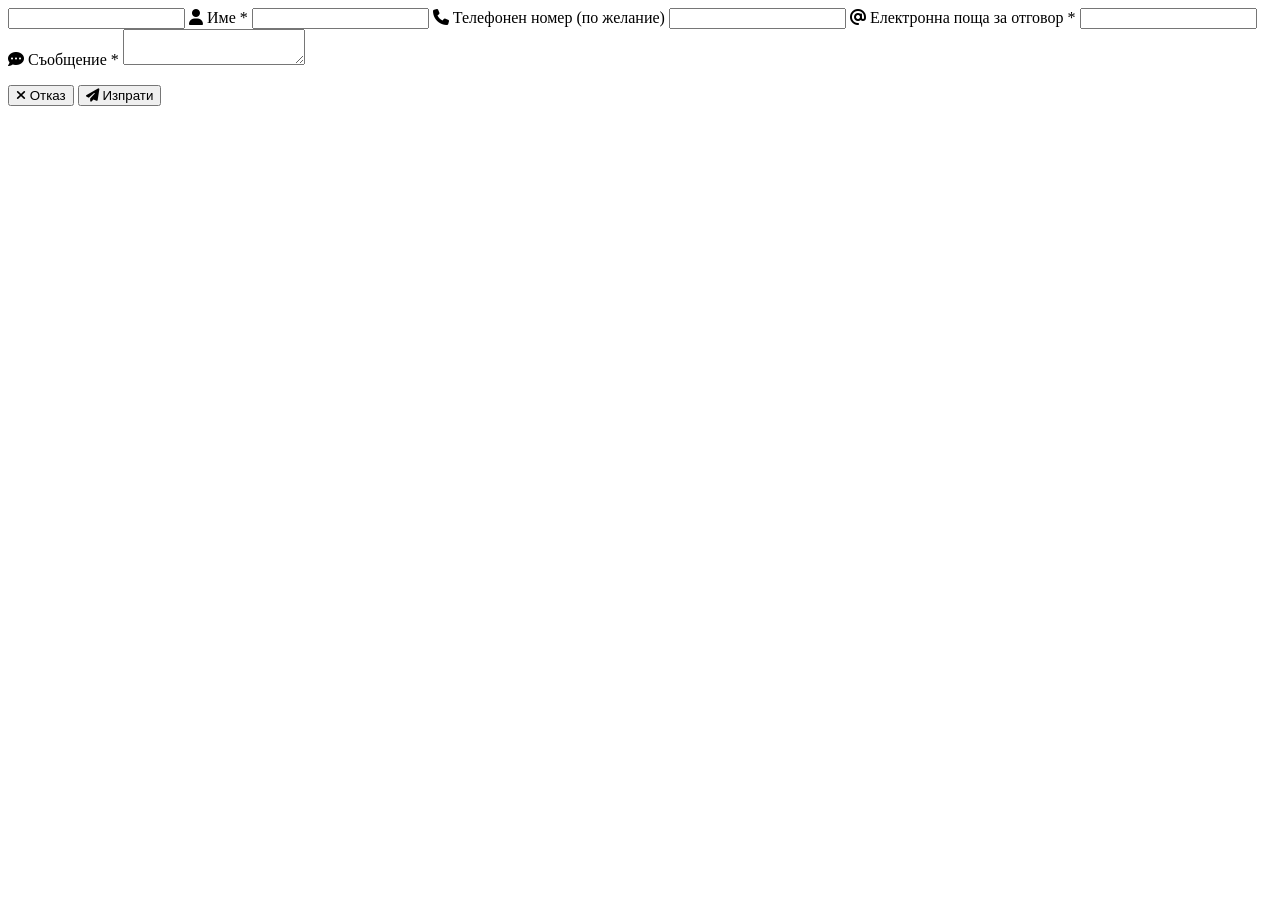
==== public/index.html @ 3ab9017a "Create index.html" ====
<!doctype html>
<html lang="bg">
<head>
<meta charset="utf-8">
<meta name="viewport" content="width=device-width, initial-scale=1">
<meta name="robots" content="noindex">
<title>Формуляр за Контакт</title>
<link rel="stylesheet" href="https://cdnjs.cloudflare.com/ajax/libs/font-awesome/6.5.0/css/all.min.css">
<link rel="stylesheet" href="styles.css">
</head>
<body>
<div class="wrap">
  <form id="contact-form" novalidate>
    <!-- honeypot: невидимо за хора, ботовете го попълват -->
    <input type="text" id="website" name="website" class="hp" tabindex="-1" autocomplete="off">

    <label><i class="fas fa-user"></i> Име <span class="required">*</span></label>
    <input type="text" id="name" maxlength="100" required>

    <label><i class="fas fa-phone"></i> Телефонен номер (по желание)</label>
    <input type="tel" id="phone" maxlength="50">

    <label><i class="fas fa-at"></i> Електронна поща за отговор <span class="required">*</span></label>
    <input type="email" id="email" maxlength="200" required>

    <label><i class="fas fa-comment-dots"></i> Съобщение <span class="required">*</span></label>
    <textarea id="message" maxlength="3000" required></textarea>

    <p class="status" id="status" role="status"></p>

    <div class="modal-actions">
      <button type="button" class="btn btn-outline" id="cancel-btn"><i class="fas fa-times"></i> Отказ</button>
      <button type="submit" class="btn btn-primary" id="submit-btn"><i class="fas fa-paper-plane"></i> Изпрати</button>
    </div>
  </form>

  <div class="contact-ok" id="success" hidden>
    <div class="big">✅</div>
    <h3>Съобщението е изпратено!</h3>
    <p>Ще отговорим на посочената електронна поща възможно най-скоро.</p>
    <div class="modal-actions" style="justify-content:center;">
      <button type="button" class="btn btn-outline" id="close-btn"><i class="fas fa-check"></i> Затвори</button>
    </div>
  </div>
</div>

<script src="form.js"></script>
</body>
</html>
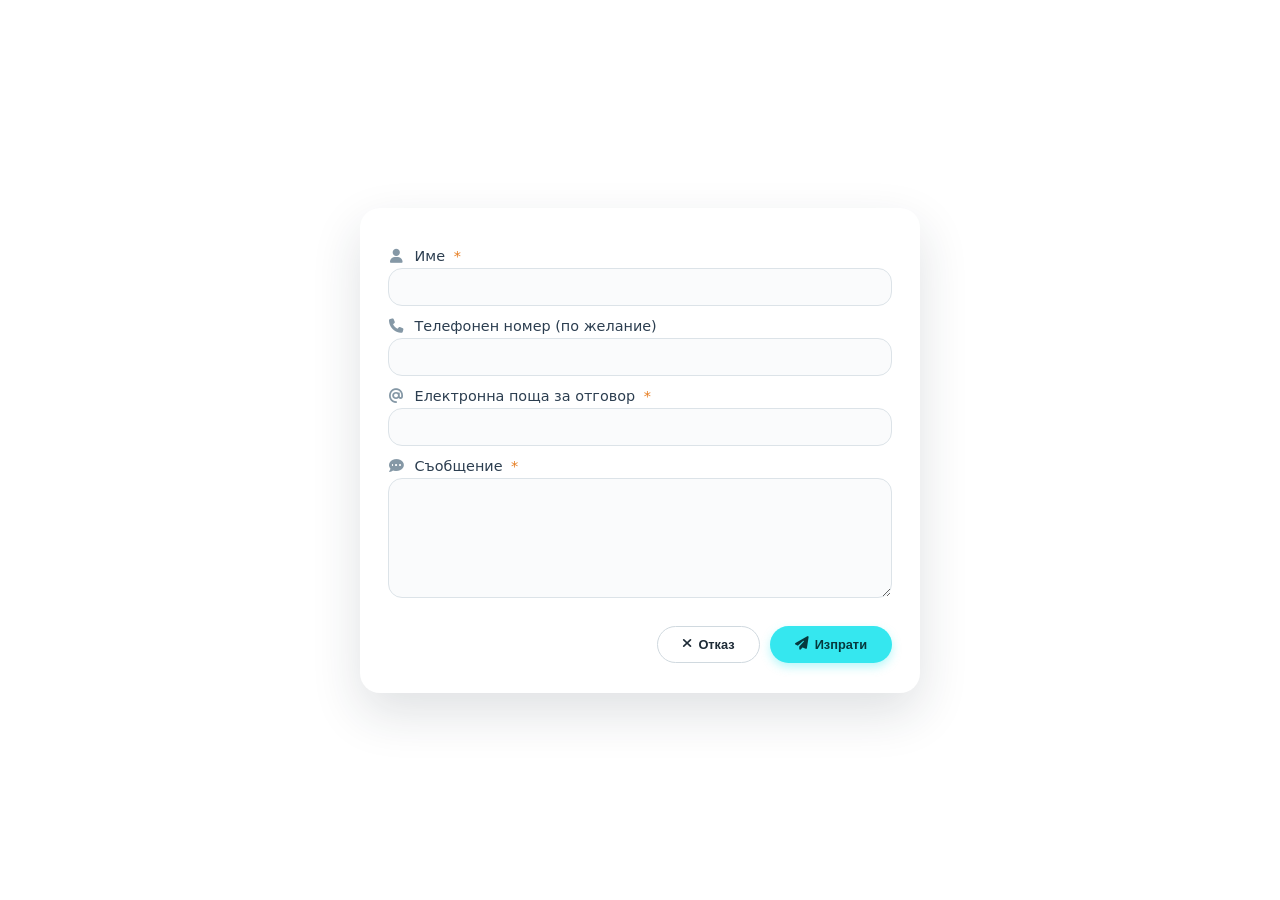
==== commit 922bccaf: "Add favicon link to index.html" ====
--- a/public/index.html
+++ b/public/index.html
@@ -4,6 +4,7 @@
 <meta charset="utf-8">
 <meta name="viewport" content="width=device-width, initial-scale=1">
 <meta name="robots" content="noindex">
+<link rel="icon" type="image/svg+xml" href="data:image/svg+xml,%3Csvg xmlns='http://www.w3.org/2000/svg' viewBox='0 0 64 64'%3E%3Crect width='64' height='64' rx='14' fill='%23d97706'/%3E%3Crect x='12' y='18' width='40' height='28' rx='4' fill='%23ffffff'/%3E%3Cpath d='M14 22 L32 36 L50 22' fill='none' stroke='%23d97706' stroke-width='3.5' stroke-linecap='round' stroke-linejoin='round'/%3E%3C/svg%3E">
 <title>Формуляр за Контакт</title>
 <link rel="stylesheet" href="https://cdnjs.cloudflare.com/ajax/libs/font-awesome/6.5.0/css/all.min.css">
 <link rel="stylesheet" href="styles.css">
--- a/public/styles.css
+++ b/public/styles.css
@@ -0,0 +1,125 @@
+@font-face {
+    font-family: 'Selawk';
+    src: url('https://vggbg.com/fonts/selawk.woff2') format('woff2'),
+         url('https://vggbg.com/fonts/selawk.woff') format('woff');
+    font-weight: normal;
+    font-style: normal;
+    font-display: swap;
+}
+@font-face {
+    font-family: 'Selawk';
+    src: url('https://vggbg.com/fonts/selawkb.woff2') format('woff2'),
+         url('https://vggbg.com/fonts/selawkb.woff') format('woff');
+    font-weight: bold;
+    font-style: normal;
+    font-display: swap;
+}
+
+:root {
+    --accent: #35e7ef;
+    --accent-dark: #0fb2ba;
+}
+
+* { box-sizing: border-box; margin: 0; padding: 0; }
+
+html, body { background: #fff; }
+body {
+    font-family: 'Selawk', -apple-system, 'Segoe UI', Roboto, system-ui, sans-serif;
+    color: #1e2b37;
+}
+
+.wrap { padding: 0; display: flow-root; }
+
+label {
+    font-weight: 500;
+    display: block;
+    margin: 12px 0 4px;
+    color: #2c3e50;
+    font-size: 0.9rem;
+}
+label i { margin-right: 6px; color: #8598a6; width: 16px; text-align: center; }
+.required { color: #e67e22; margin-left: 4px; }
+
+input, textarea {
+    width: 100%;
+    padding: 10px 14px;
+    border: 1px solid #dce3e8;
+    border-radius: 14px;
+    font-family: 'Selawk', sans-serif;
+    font-size: 0.9rem;
+    background: #fafbfc;
+    color: #1e2b37;
+    transition: 0.2s;
+    outline: none;
+}
+input:focus, textarea:focus {
+    border-color: var(--accent);
+    background: #fff;
+    box-shadow: 0 0 0 3px rgba(53, 231, 239, 0.15);
+}
+textarea { min-height: 120px; resize: vertical; }
+
+.modal-actions {
+    display: flex;
+    gap: 10px;
+    justify-content: flex-end;
+    margin-top: 24px;
+    flex-wrap: wrap;
+}
+
+.btn {
+    border: 1px solid transparent;
+    background: #eef2f4;
+    padding: 10px 24px;
+    border-radius: 40px;
+    font-weight: 600;
+    font-size: 0.8rem;
+    display: inline-flex;
+    align-items: center;
+    gap: 6px;
+    cursor: pointer;
+    transition: 0.2s;
+    color: #1e2b37;
+    font-family: 'Selawk', sans-serif;
+    white-space: nowrap;
+}
+.btn i { font-size: 0.85rem; }
+.btn-primary { background: var(--accent); color: #06393d; box-shadow: 0 4px 10px rgba(53, 231, 239, 0.35); }
+.btn-primary:hover, .btn-primary:active { background: var(--accent-dark); transform: scale(0.98); }
+.btn-primary:disabled { opacity: 0.6; cursor: default; transform: none; }
+.btn-outline { background: transparent; border-color: #d0d9df; }
+.btn-outline:hover { background: #e9edf0; }
+
+.status { display: none; font-size: 0.8rem; color: #c0392b; margin-top: 10px; }
+.status.error { display: block; }
+
+/* honeypot - извън екрана */
+.hp { position: absolute; left: -9999px; opacity: 0; height: 0; width: 0; }
+
+.contact-ok { text-align: center; padding: 30px 10px; }
+.contact-ok .big { font-size: 3rem; margin-bottom: 10px; }
+.contact-ok h3 {
+    font-weight: 600;
+    margin-bottom: 8px;
+    font-family: 'Selawk', sans-serif;
+    font-size: 1.17rem;
+}
+.contact-ok p { color: #7f8c8d; font-size: 0.9rem; }
+
+/* Самостоятелно отваряне (без iframe) - центрирана картичка */
+body.standalone {
+    min-height: 100vh;
+    display: flex;
+    align-items: center;
+    justify-content: center;
+    padding: 24px;
+    background: #fff;
+}
+body.standalone .wrap {
+    width: 100%;
+    max-width: 560px;
+    background: #fff;
+    border-radius: 20px;
+    box-shadow: 0 20px 50px rgba(30, 43, 55, 0.14);
+    padding: 28px 28px 30px;
+}
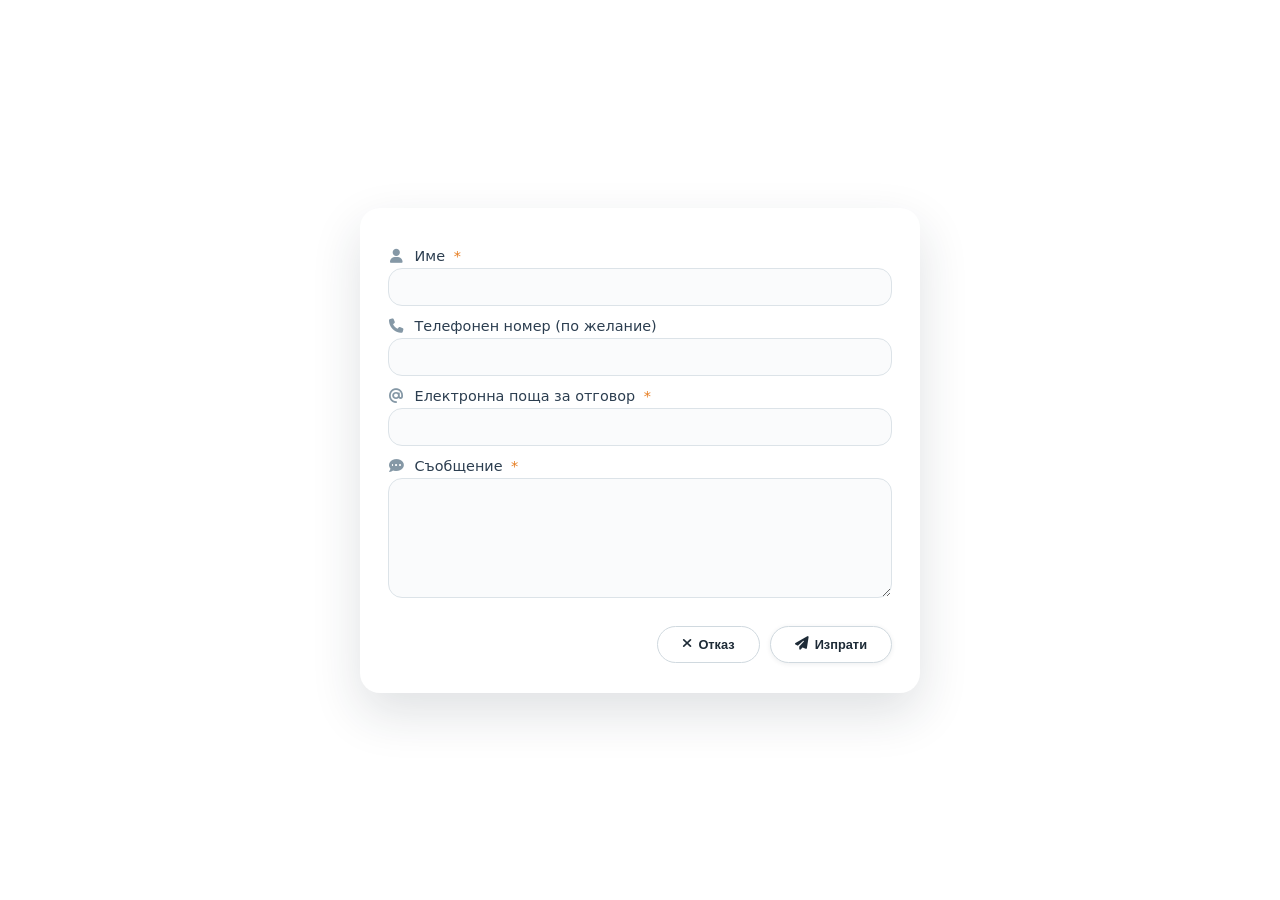
==== commit 839ad805: "Update index.html" ====
--- a/public/index.html
+++ b/public/index.html
@@ -4,9 +4,7 @@
 <meta charset="utf-8">
 <meta name="viewport" content="width=device-width, initial-scale=1">
 <meta name="robots" content="noindex">
-<link rel="icon" type="image/svg+xml" href="data:image/svg+xml,%3Csvg xmlns='http://www.w3.org/2000/svg' viewBox='0 0 64 64'%3E%3Crect width='64' height='64' rx='14' fill='%23d97706'/%3E%3Crect x='12' y='18' width='40' height='28' rx='4' fill='%23ffffff'/%3E%3Cpath d='M14 22 L32 36 L50 22' fill='none' stroke='%23d97706' stroke-width='3.5' stroke-linecap='round' stroke-linejoin='round'/%3E%3C/svg%3E">
-<title>Формуляр за Контакт</title>
-<link rel="stylesheet" href="https://cdnjs.cloudflare.com/ajax/libs/font-awesome/6.5.0/css/all.min.css">
+<link rel="icon" type="image/svg+xml" href="data:image/svg+xml,%3Csvg xmlns='http://www.w3.org/2000/svg' viewBox='0 0 64 64'%3E%3Crect x='8' y='14' width='48' height='36' rx='6' fill='none' stroke='%2335e7ef' stroke-width='4'/%3E%3Cpath d='M11 18 L32 36 L53 18' fill='none' stroke='%2335e7ef' stroke-width='4' stroke-linecap='round' stroke-linejoin='round'/%3E%3C/svg%3E"><link rel="stylesheet" href="https://cdnjs.cloudflare.com/ajax/libs/font-awesome/6.5.0/css/all.min.css">
 <link rel="stylesheet" href="styles.css">
 </head>
 <body>
@@ -38,7 +36,7 @@
   <div class="contact-ok" id="success" hidden>
     <div class="big">✅</div>
     <h3>Съобщението е изпратено!</h3>
-    <p>Ще отговорим на посочената електронна поща възможно най-скоро.</p>
+    <p>Съобщението е получено. При необходимост ще отговорим на посочената електронна поща възможно най-бързо.</p>
     <div class="modal-actions" style="justify-content:center;">
       <button type="button" class="btn btn-outline" id="close-btn"><i class="fas fa-check"></i> Затвори</button>
     </div>
--- a/public/styles.css
+++ b/public/styles.css
@@ -84,8 +84,8 @@
     white-space: nowrap;
 }
 .btn i { font-size: 0.85rem; }
-.btn-primary { background: var(--accent); color: #06393d; box-shadow: 0 4px 10px rgba(53, 231, 239, 0.35); }
-.btn-primary:hover, .btn-primary:active { background: var(--accent-dark); transform: scale(0.98); }
+.btn-primary { background: #fff; border-color: #d0d9df; color: #1e2b37; box-shadow: 0 1px 5px rgba(30, 43, 55, 0.08); }
+.btn-primary:hover, .btn-primary:active { background: #e9edf0; transform: scale(0.98); }
 .btn-primary:disabled { opacity: 0.6; cursor: default; transform: none; }
 .btn-outline { background: transparent; border-color: #d0d9df; }
 .btn-outline:hover { background: #e9edf0; }
